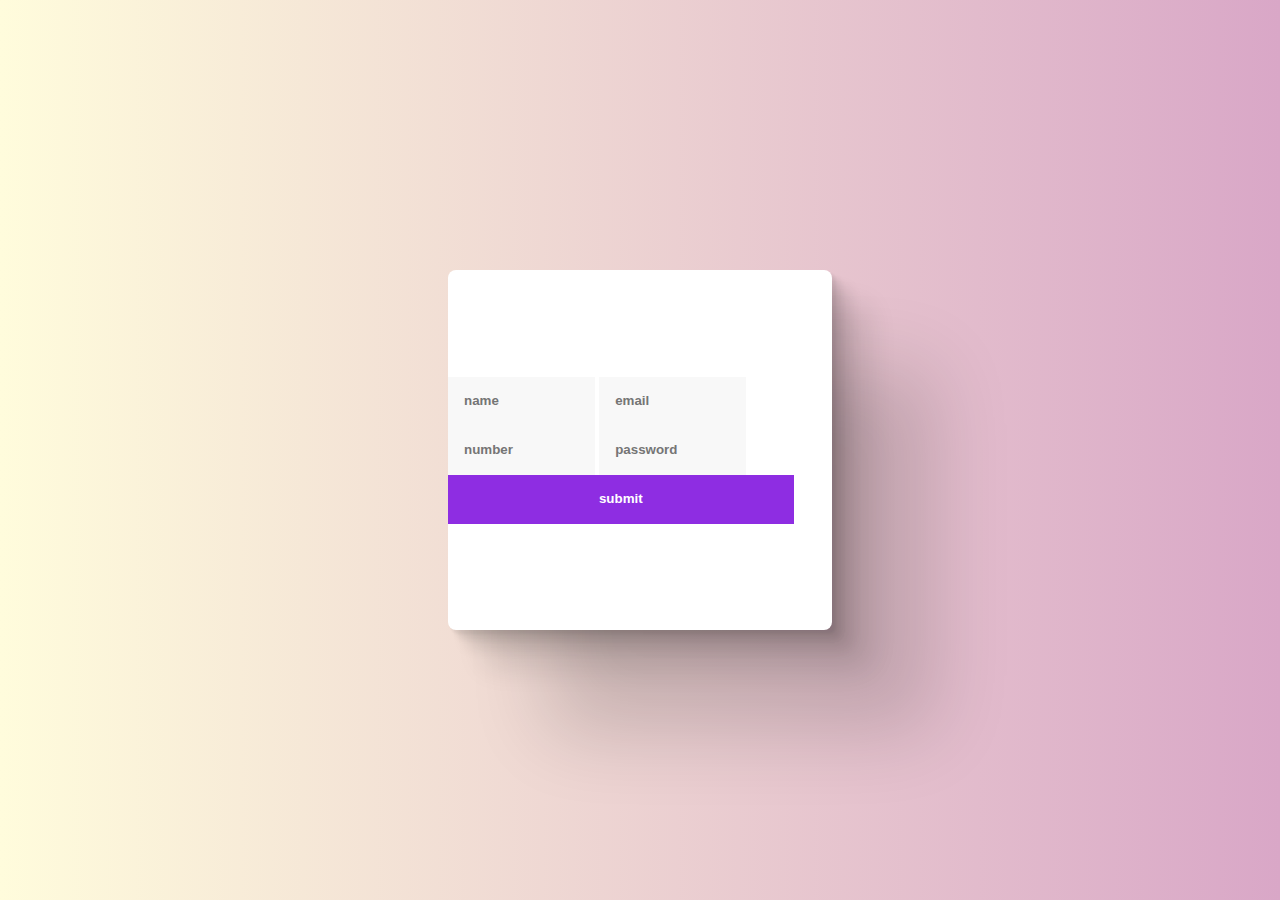
==== icon.html @ c9eddda1 "updated" ====
<!DOCTYPE html>
<html lang="en">
  <head>
    <meta charset="UTF-8" />
    <meta name="viewport" content="width=device-width, initial-scale=1.0" />
    <title>Document</title>
    <style>
      body {
        height: 100vh;
        width: 100vw;
        overflow: hidden;
        margin: 0px;
        display: flex;
        justify-content: center;
        align-items: center;
        background: #d9a7c7; /* fallback for old browsers */
        background: -webkit-linear-gradient(
          to right,
          #fffcdc,
          #d9a7c7
        ); /* Chrome 10-25, Safari 5.1-6 */
        background: linear-gradient(
          to right,
          #fffcdc,
          #d9a7c7
        ); /* W3C, IE 10+/ Edge, Firefox 16+, Chrome 26+, Opera 12+, Safari 7+ */
      }

      .container {
        background-color: #fff;
        border-radius: 8px;
        height: 40vh;
        width: 30vw;
        display: flex;
        justify-content: center;
        align-items: center;
        box-shadow: 3.4px 3.4px 2.7px rgba(0, 0, 0, 0.05),
          8.7px 8.7px 6.9px rgba(0, 0, 0, 0.071),
          17.7px 17.7px 14.2px rgba(0, 0, 0, 0.089),
          36.5px 36.5px 29.2px rgba(0, 0, 0, 0.11),
          100px 100px 80px rgba(0, 0, 0, 0.16);
      }

      .container-form {
        width: 70%;
        height: 100%;
        display: flex;
        justify-content: center;
        flex-direction: column;
        align-items: center;
        gap: 0.8rem;
      }

      input,
      button {
        padding: 1rem;
        width: 30%;
        font-weight: bold;
        border: none;
        border-bottom: 2px solid transparent;
        background-color: #f8f8f8;
      }

      input:focus {
        border-bottom: 2px solid #8e2de2;
        outline: none;
      }

      .submit-btn {
        background-color: #8e2de2;
        width: 90%;
        color: #fff;
      }
    </style>
  </head>
  <body>
    <div class="container">
      <form class="content-form" onsubmit="formdata(event)">
        <input type="text" name="" id="name" placeholder="name" />
        <input type="email" name="" id="email" placeholder="email" />
        <input type="number" name="" id="number" placeholder="number" />
        <input type="password" name="" id="password" placeholder="password" />
        <button type="submit" value="Submit" class="submit-btn">submit</button>
      </form>
    </div>
  </body>
  <script>
    function formdata(e) {
      e.preventDefault();
      let name = document.getElementById("name").value;
      let email = document.getElementById("email").value;
      let number = document.getElementById("number").value;
      let password = document.getElementById("password").value;
      console.log(name);
      const data = {
        username: name,
        useremail: email,
        userphone: number,
        userpassword: password,
      };
      const { username, useremail, userphone, userpassword } = data;
      console.log(useremail);
    }
    let data1 = [1, 2, 3, 4];
    let data2 = ["a", "b", "c", "d"];
    let data3 = [...data1, false, ...data2];
    console.log(data3);
  </script>
</html>
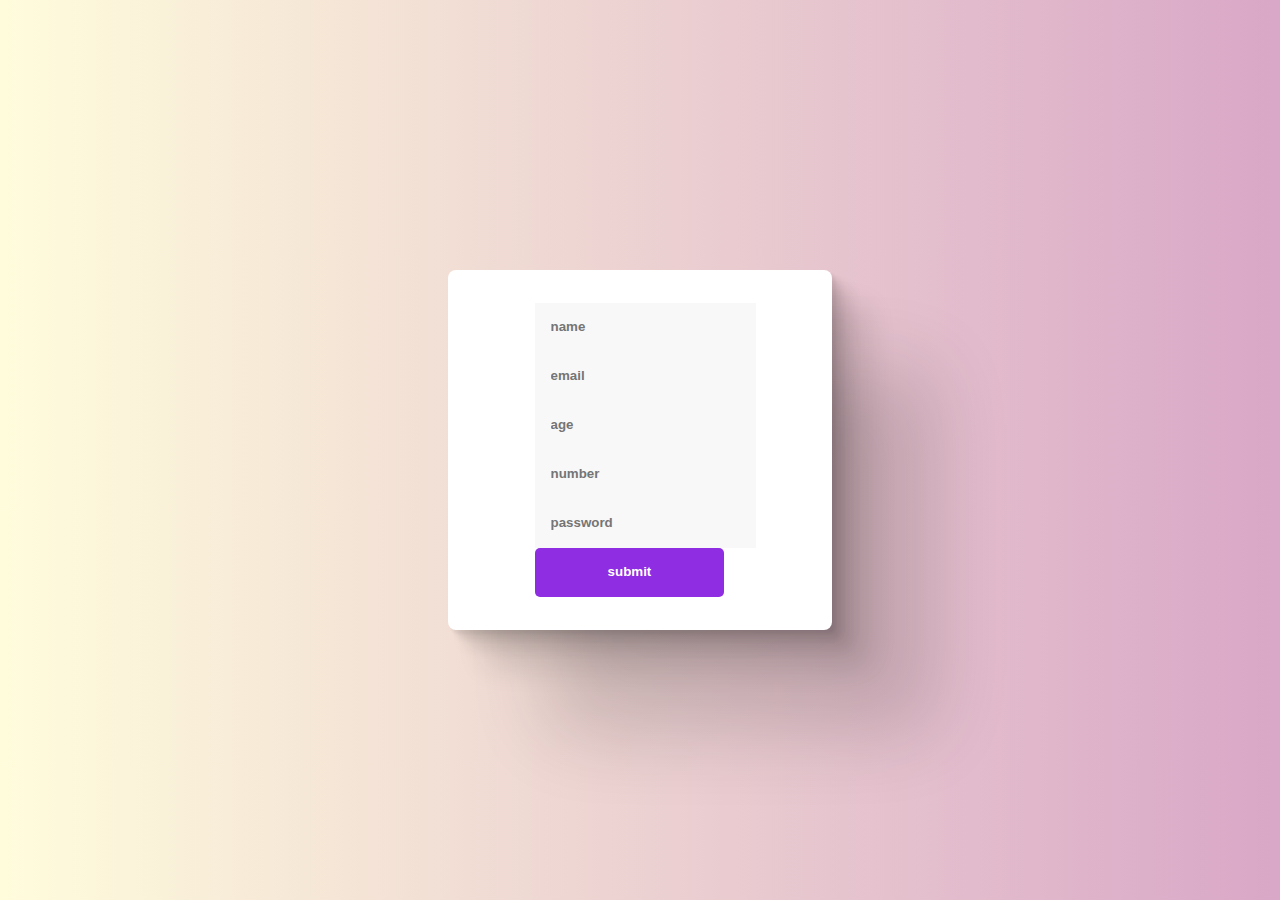
==== commit 4b086583: "updated" ====
--- a/icon.html
+++ b/icon.html
@@ -8,7 +8,7 @@
       body {
         height: 100vh;
         width: 100vw;
-        overflow: hidden;
+        /* overflow: hidden; */
         margin: 0px;
         display: flex;
         justify-content: center;
@@ -44,6 +44,8 @@
       .container-form {
         width: 70%;
         height: 100%;
+        /* height: 40vh;
+        width: 15vw; */
         display: flex;
         justify-content: center;
         flex-direction: column;
@@ -54,11 +56,14 @@
       input,
       button {
         padding: 1rem;
-        width: 30%;
+        width: 90%;
         font-weight: bold;
         border: none;
         border-bottom: 2px solid transparent;
         background-color: #f8f8f8;
+        display: flex;
+        justify-content: center;
+        align-items: center;
       }
 
       input:focus {
@@ -70,6 +75,7 @@
         background-color: #8e2de2;
         width: 90%;
         color: #fff;
+        border-radius: 5px;
       }
     </style>
   </head>
@@ -78,6 +84,7 @@
       <form class="content-form" onsubmit="formdata(event)">
         <input type="text" name="" id="name" placeholder="name" />
         <input type="email" name="" id="email" placeholder="email" />
+        <input type="age" name="" id="age" placeholder="age" />
         <input type="number" name="" id="number" placeholder="number" />
         <input type="password" name="" id="password" placeholder="password" />
         <button type="submit" value="Submit" class="submit-btn">submit</button>
@@ -89,17 +96,37 @@
       e.preventDefault();
       let name = document.getElementById("name").value;
       let email = document.getElementById("email").value;
+      let age = document.getElementById("age").value;
       let number = document.getElementById("number").value;
       let password = document.getElementById("password").value;
-      console.log(name);
+      // console.log(name);
+      if (
+        name !== "" &&
+        email !== "" &&
+        age !== 0 &&
+        number !== 0 &&
+        password !== ""
+      ) {
+        console.log("Success");
+      } else {
+        console.log("empty fiels not allowed");
+      }
+      if (name === "ancy" || email === "a@a.com") {
+        console.log("username/email are already exits");
+      } else {
+        console.log("success");
+      }
+
       const data = {
         username: name,
         useremail: email,
         userphone: number,
         userpassword: password,
+        userage: age >= 18 ? "major" : "minor",
       };
-      const { username, useremail, userphone, userpassword } = data;
-      console.log(useremail);
+      const { username, useremail, userphone, userpassword, userage } = data;
+      // console.log(useremail);
+      // console.log(userage);
     }
     let data1 = [1, 2, 3, 4];
     let data2 = ["a", "b", "c", "d"];
